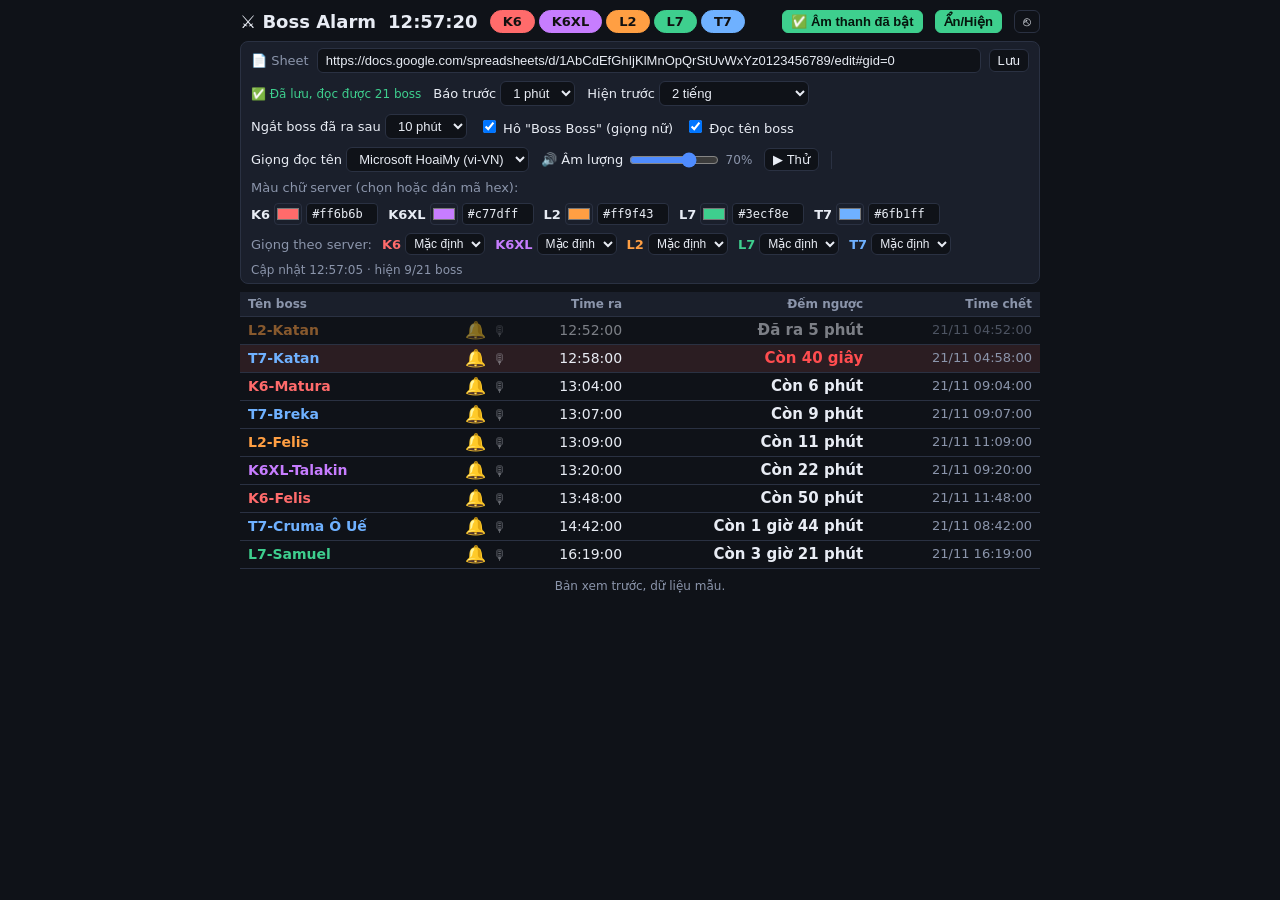
==== preview-open.html @ 845c28b2 "Add files via upload" ====
<!doctype html><html lang="vi"><head><meta charset="utf-8"><meta name="viewport" content="width=device-width, initial-scale=1"><title>Boss Alarm - xem trước</title><style>:root {
  --bg: #0f1218;
  --card: #1a1f2b;
  --line: #2a3142;
  --text: #e8ecf4;
  --muted: #8b95ab;
  --accent: #4f8cff;
  --warn: #ffb020;
  --danger: #ff4d4f;
  --ok: #3ecf8e;
}
* { box-sizing: border-box; }
body {
  margin: 0;
  background: var(--bg);
  color: var(--text);
  font-family: system-ui, -apple-system, "Segoe UI", Roboto, sans-serif;
  font-size: 14px;
  padding: 10px;
  max-width: 820px;
  margin-inline: auto;
}
header { display: flex; align-items: center; gap: 12px; margin-bottom: 8px; }
h1 { margin: 0; font-size: 18px; flex: 1; }
.clock { font-size: 18px; font-weight: 700; font-variant-numeric: tabular-nums; }
.muted { color: var(--muted); }
.small { font-size: 12px; }

.panel {
  display: flex; flex-wrap: wrap; align-items: center; gap: 8px 12px;
  background: var(--card); border: 1px solid var(--line);
  border-radius: 8px; padding: 6px 10px; margin-bottom: 8px; font-size: 13px;
}
.sep { flex: 0 0 1px; height: 18px; background: var(--line); }
select, .btn {
  background: var(--bg); color: var(--text); border: 1px solid var(--line);
  border-radius: 6px; padding: 3px 8px; font-size: 13px;
}
.btn { cursor: pointer; }
.btn.primary { background: var(--accent); border-color: var(--accent); font-weight: 600; }
.btn.on { background: var(--ok); border-color: var(--ok); color: #05150d; font-weight: 600; }
.chips { display: flex; flex-wrap: wrap; gap: 4px; }
.chip {
  padding: 3px 12px; border-radius: 999px; border: 1px solid var(--line);
  cursor: pointer; font-size: 13px; font-weight: 700; user-select: none; background: var(--bg);
}
.spacer { flex: 1; }
header { flex-wrap: wrap; }
h1 { flex: 0 0 auto !important; }
.colorpicks { display: inline-flex; gap: 10px; flex-wrap: wrap; }
.colorpick { display: inline-flex; align-items: center; gap: 4px; font-weight: 700; }
.colorpick input[type=color] {
  width: 28px; height: 22px; padding: 0; border: 1px solid var(--line);
  border-radius: 4px; background: none; cursor: pointer;
}

/* ===== Bảng boss: 1 dòng / boss ===== */
table { width: auto; min-width: 560px; border-collapse: collapse; }
th {
  position: sticky; top: 0; background: var(--card);
  text-align: left; font-size: 12px; font-weight: 600; color: var(--muted);
  padding: 5px 8px; border-bottom: 1px solid var(--line);
}
td {
  padding: 3px 8px; border-bottom: 1px solid var(--line);
  white-space: nowrap; line-height: 1.25;
}
th.num, td.num { text-align: right; font-variant-numeric: tabular-nums; }
td.name { font-weight: 600; min-width: 150px; }
td.ctl { white-space: nowrap; padding: 3px 4px; width: 1%; }
.bell { background: none; border: none; cursor: pointer; font-size: 17px; line-height: 1; padding: 2px 3px; }
.bell.off { opacity: .45; }
.vbtn { position: relative; display: inline-block; width: 22px; text-align: center; cursor: pointer; opacity: .4; font-size: 14px; }
.vbtn.set { opacity: 1; }
.vbtn:hover { opacity: 1; }
.vbtn select { position: absolute; inset: 0; width: 100%; height: 100%; opacity: 0; cursor: pointer; }
.voicerow { flex: 1 1 100%; display: flex; align-items: center; flex-wrap: wrap; gap: 6px 10px; }
.colorpick select { max-width: 150px; font-size: 12px; padding: 2px 4px; }
.colorpick input.hex {
  width: 72px; background: var(--bg); color: var(--text); border: 1px solid var(--line);
  border-radius: 4px; padding: 3px 5px; font-size: 12px; font-family: ui-monospace, Consolas, monospace;
}
.colorpick input.hex.bad { border-color: var(--danger); }
td.cd { font-weight: 700; font-size: 15px; }
td.death { color: var(--muted); font-size: 13px; }
tr.soon td.cd { color: var(--warn); }
tr.imminent { background: #2b1d22; animation: pulse 1s infinite; }
tr.imminent td.cd, tr.imminent td.name { color: var(--danger); }
tr.passed { opacity: .5; }
.empty { text-align: center; padding: 24px; color: var(--muted); }
.foot { text-align: center; margin-top: 10px; }
[hidden] { display: none !important; }
.err { color: var(--danger); }
.ok { color: var(--ok); }

.sheetrow { flex: 1 1 100%; display: flex; align-items: center; gap: 8px; }
.sheetrow input {
  flex: 1; min-width: 0; background: var(--bg); color: var(--text);
  border: 1px solid var(--line); border-radius: 6px; padding: 4px 8px; font-size: 13px;
}
#sheetMsg:empty { display: none; }
#sheetMsg { flex: 1 1 100%; }

.login {
  max-width: 300px; margin: 14vh auto 0; padding: 20px;
  background: var(--card); border: 1px solid var(--line); border-radius: 12px;
}
.login h1 { text-align: center; margin-bottom: 14px; }
.login form { display: grid; gap: 10px; }
.login input {
  background: var(--bg); color: var(--text); border: 1px solid var(--line);
  border-radius: 8px; padding: 9px 10px; font-size: 15px;
}
.login .btn { padding: 9px; font-size: 15px; }
@keyframes pulse { 50% { background: #3a2128; } }

@media (max-width: 580px) {
  table { min-width: 0; width: 100%; }
  td.name { min-width: 0; }
  body { padding: 6px; font-size: 13px; }
  td, th { padding: 3px 5px; }
  td.death { font-size: 11px; }
}
</style></head><body>
<header><h1>⚔️ Boss Alarm</h1><div class="clock">12:57:20</div><div class="chips"><span class="chip" style="background:#ff6b6b;border-color:#ff6b6b;color:#111">K6</span><span class="chip" style="background:#c77dff;border-color:#c77dff;color:#111">K6XL</span><span class="chip" style="background:#ff9f43;border-color:#ff9f43;color:#111">L2</span><span class="chip" style="background:#3ecf8e;border-color:#3ecf8e;color:#111">L7</span><span class="chip" style="background:#6fb1ff;border-color:#6fb1ff;color:#111">T7</span></div><span class="spacer"></span><button class="btn on">✅ Âm thanh đã bật</button><button class="btn on">Ẩn/Hiện</button><button class="btn">⎋</button></header>
<section class="panel">
<div class="sheetrow"><span class="muted">📄 Sheet</span><input value="https://docs.google.com/spreadsheets/d/1AbCdEfGhIjKlMnOpQrStUvWxYz0123456789/edit#gid=0"><button class="btn">Lưu</button></div>
<div class="ok small">✅ Đã lưu, đọc được 21 boss</div>
<label>Báo trước <select><option>1 phút</option></select></label>
<label>Hiện trước <select><option>1 tiếng</option><option selected>2 tiếng</option><option>3 tiếng</option><option>6 tiếng</option><option>Tất cả (trong ngày)</option></select></label>
<label>Ngắt boss đã ra sau <select><option>5 phút</option><option selected>10 phút</option><option>15 phút</option></select></label>
<label><input type="checkbox" checked> Hô "Boss Boss" (giọng nữ)</label><label><input type="checkbox" checked> Đọc tên boss</label><label>Giọng đọc tên <select><option>Microsoft HoaiMy (vi-VN)</option></select></label>
<label>🔊 Âm lượng <input type="range" min="0" max="100" step="5" value="70" style="width:90px;vertical-align:middle;accent-color:#4f8cff"> <span class="muted small">70%</span></label>
<button class="btn">▶ Thử</button><span class="sep"></span><span class="muted">Màu chữ server (chọn hoặc dán mã hex):</span><span class="colorpicks"><span class="colorpick">K6 <input type="color" value="#ff6b6b"><input type="text" class="hex" value="#ff6b6b" maxlength="7"></span><span class="colorpick">K6XL <input type="color" value="#c77dff"><input type="text" class="hex" value="#c77dff" maxlength="7"></span><span class="colorpick">L2 <input type="color" value="#ff9f43"><input type="text" class="hex" value="#ff9f43" maxlength="7"></span><span class="colorpick">L7 <input type="color" value="#3ecf8e"><input type="text" class="hex" value="#3ecf8e" maxlength="7"></span><span class="colorpick">T7 <input type="color" value="#6fb1ff"><input type="text" class="hex" value="#6fb1ff" maxlength="7"></span></span>
<div class="voicerow"><span class="muted">Giọng theo server:</span><span class="colorpicks"><label class="colorpick" style="color:#ff6b6b">K6 <select><option>Mặc định</option></select></label><label class="colorpick" style="color:#c77dff">K6XL <select><option>Mặc định</option></select></label><label class="colorpick" style="color:#ff9f43">L2 <select><option>Mặc định</option></select></label><label class="colorpick" style="color:#3ecf8e">L7 <select><option>Mặc định</option></select></label><label class="colorpick" style="color:#6fb1ff">T7 <select><option>Mặc định</option></select></label></span></div>
<span class="muted small">Cập nhật 12:57:05 · hiện 9/21 boss</span></section>
<table><thead><tr><th>Tên boss</th><th class="ctl"></th><th class="num">Time ra</th><th class="num">Đếm ngược</th><th class="num">Time chết</th></tr></thead><tbody><tr class="passed"><td class="name" style="color:#ff9f43">L2-Katan</td><td class="ctl"><button class="bell">🔔</button><span class="vbtn">🎙</span></td><td class="num">12:52:00</td><td class="num cd">Đã ra 5 phút</td><td class="num death">21/11 04:52:00</td></tr>
<tr class="imminent"><td class="name" style="color:#6fb1ff">T7-Katan</td><td class="ctl"><button class="bell">🔔</button><span class="vbtn">🎙</span></td><td class="num">12:58:00</td><td class="num cd">Còn 40 giây</td><td class="num death">21/11 04:58:00</td></tr>
<tr class=""><td class="name" style="color:#ff6b6b">K6-Matura</td><td class="ctl"><button class="bell">🔔</button><span class="vbtn">🎙</span></td><td class="num">13:04:00</td><td class="num cd">Còn 6 phút</td><td class="num death">21/11 09:04:00</td></tr>
<tr class=""><td class="name" style="color:#6fb1ff">T7-Breka</td><td class="ctl"><button class="bell">🔔</button><span class="vbtn">🎙</span></td><td class="num">13:07:00</td><td class="num cd">Còn 9 phút</td><td class="num death">21/11 09:07:00</td></tr>
<tr class=""><td class="name" style="color:#ff9f43">L2-Felis</td><td class="ctl"><button class="bell">🔔</button><span class="vbtn">🎙</span></td><td class="num">13:09:00</td><td class="num cd">Còn 11 phút</td><td class="num death">21/11 11:09:00</td></tr>
<tr class=""><td class="name" style="color:#c77dff">K6XL-Talakin</td><td class="ctl"><button class="bell">🔔</button><span class="vbtn">🎙</span></td><td class="num">13:20:00</td><td class="num cd">Còn 22 phút</td><td class="num death">21/11 09:20:00</td></tr>
<tr class=""><td class="name" style="color:#ff6b6b">K6-Felis</td><td class="ctl"><button class="bell">🔔</button><span class="vbtn">🎙</span></td><td class="num">13:48:00</td><td class="num cd">Còn 50 phút</td><td class="num death">21/11 11:48:00</td></tr>
<tr class=""><td class="name" style="color:#6fb1ff">T7-Cruma Ô Uế</td><td class="ctl"><button class="bell">🔔</button><span class="vbtn">🎙</span></td><td class="num">14:42:00</td><td class="num cd">Còn 1 giờ 44 phút</td><td class="num death">21/11 08:42:00</td></tr>
<tr class=""><td class="name" style="color:#3ecf8e">L7-Samuel</td><td class="ctl"><button class="bell">🔔</button><span class="vbtn">🎙</span></td><td class="num">16:19:00</td><td class="num cd">Còn 3 giờ 21 phút</td><td class="num death">21/11 16:19:00</td></tr></tbody></table>
<p class="muted small foot">Bản xem trước, dữ liệu mẫu.</p></body></html>
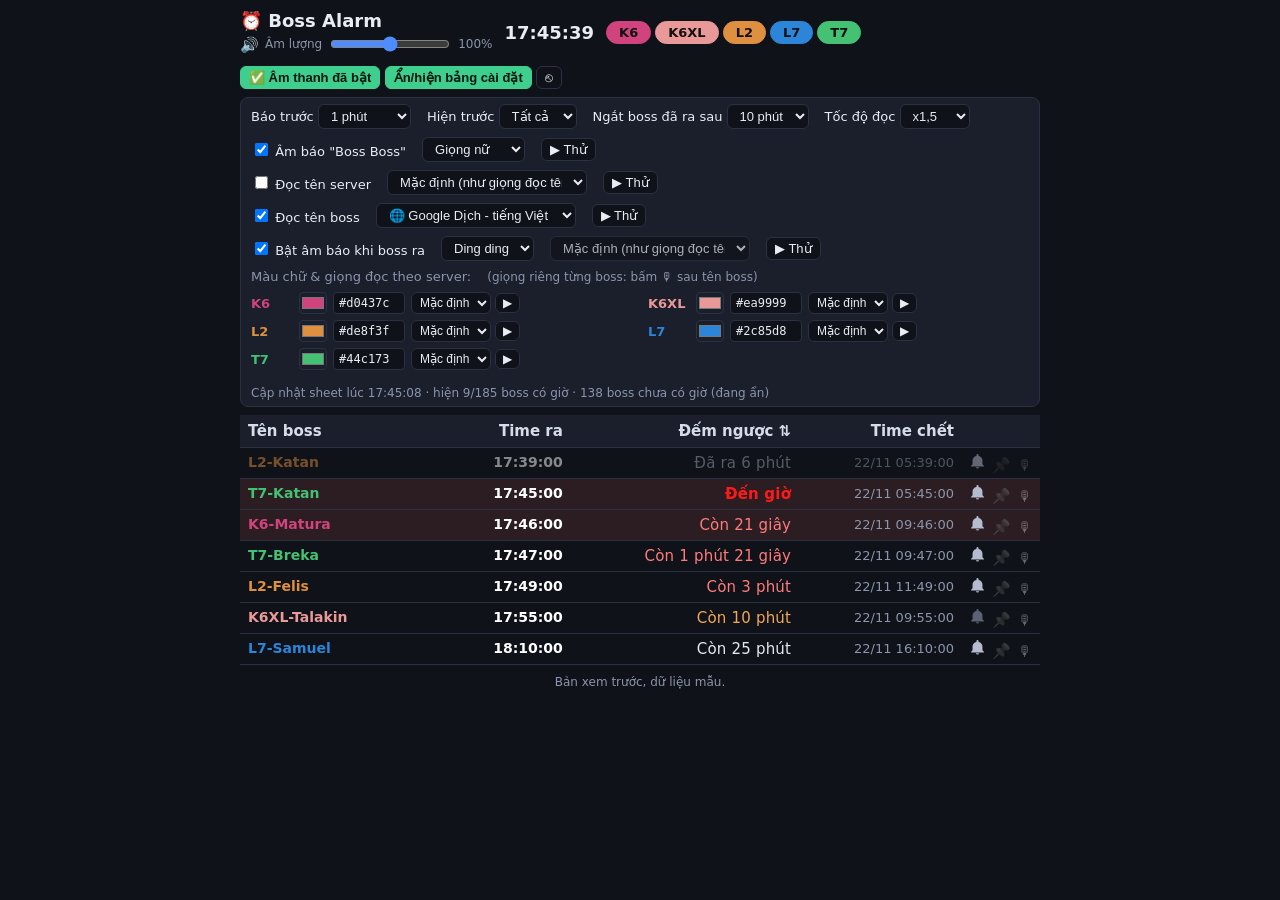
==== commit e8642d9b: "Add files via upload" ====
--- a/preview-open.html
+++ b/preview-open.html
@@ -1,4 +1,6 @@
-<!doctype html><html lang="vi"><head><meta charset="utf-8"><meta name="viewport" content="width=device-width, initial-scale=1"><title>Boss Alarm - xem trước</title><style>:root {
+<!doctype html><html lang="vi"><head><meta charset="utf-8">
+<meta name="viewport" content="width=device-width, initial-scale=1, viewport-fit=cover">
+<title>Boss Alarm - xem trước</title><style>:root {
   --bg: #0f1218;
   --card: #1a1f2b;
   --line: #2a3142;
@@ -58,8 +60,8 @@
 table { width: auto; min-width: 560px; border-collapse: collapse; }
 th {
   position: sticky; top: 0; background: var(--card);
-  text-align: left; font-size: 12px; font-weight: 600; color: var(--muted);
-  padding: 5px 8px; border-bottom: 1px solid var(--line);
+  text-align: left; font-size: 15px; font-weight: 700; color: #d6dcea;
+  padding: 7px 8px; border-bottom: 1px solid var(--line);
 }
 td {
   padding: 3px 8px; border-bottom: 1px solid var(--line);
@@ -68,24 +70,57 @@
 th.num, td.num { text-align: right; font-variant-numeric: tabular-nums; }
 td.name { font-weight: 600; min-width: 150px; }
 td.ctl { white-space: nowrap; padding: 3px 4px; width: 1%; }
-.bell { background: none; border: none; cursor: pointer; font-size: 17px; line-height: 1; padding: 2px 3px; }
-.bell.off { opacity: .45; }
+.bell { background: none; border: none; cursor: pointer; font-size: 17px; line-height: 1; padding: 2px 3px; color: #b4bccd; }
+.bell:hover { color: #fff; }
+.bell.off { color: #7a849a; opacity: .7; }
 .vbtn { position: relative; display: inline-block; width: 22px; text-align: center; cursor: pointer; opacity: .4; font-size: 14px; }
 .vbtn.set { opacity: 1; }
 .vbtn:hover { opacity: 1; }
 .vbtn select { position: absolute; inset: 0; width: 100%; height: 100%; opacity: 0; cursor: pointer; }
 .voicerow { flex: 1 1 100%; display: flex; align-items: center; flex-wrap: wrap; gap: 6px 10px; }
+.prow { flex: 1 1 100%; display: flex; align-items: center; flex-wrap: wrap; gap: 8px 16px; }
+.prow input { background: var(--bg); color: var(--text); border: 1px solid var(--line); border-radius: 6px; padding: 3px 6px; font-size: 13px; }
+.prow input[type=checkbox], .prow input[type=range] { padding: 0; }
+.btn.mini { padding: 1px 7px; font-size: 12px; line-height: 1.4; }
+.colorpick { display: inline-flex; align-items: center; gap: 4px; }
+/* nút neo 📌: mờ khi chưa neo, sáng khi đang neo */
+.pin { background: none; border: none; cursor: pointer; font-size: 15px; line-height: 1; padding: 2px 3px; opacity: .3; filter: grayscale(1); }
+.pin:hover { opacity: .8; }
+.pin.on { opacity: 1; filter: none; }
+/* tiêu đề + thanh âm lượng nằm dưới tên */
+.brand { display: flex; flex-direction: column; gap: 3px; flex: 0 0 auto; }
+.brand .vol { display: flex; align-items: center; gap: 6px; font-size: 12px; color: var(--muted); white-space: nowrap; }
+.brand .volbtn { background: none; border: none; cursor: pointer; font-size: 15px; line-height: 1; padding: 0; }
+.brand .vol input[type=range] { width: 110px; padding: 0; accent-color: #4f8cff; }
+.prow select { max-width: 200px; }
+/* mỗi server 1 dòng: tên · màu · mã hex · giọng đọc · nghe thử */
+.srows { flex: 1 1 100%; display: grid; grid-template-columns: repeat(auto-fill, minmax(330px, 1fr)); gap: 6px 16px; }
+.srow { display: flex; align-items: center; gap: 6px; min-width: 0; }
+.srow .sname { font-weight: 700; min-width: 42px; }
+.srow input[type=color] { width: 28px; height: 22px; padding: 0; border: 1px solid var(--line); border-radius: 4px; background: none; cursor: pointer; flex: none; }
+.srow input.hex { width: 72px; flex: none; background: var(--bg); color: var(--text); border: 1px solid var(--line); border-radius: 4px; padding: 3px 5px; font-size: 12px; font-family: ui-monospace, Consolas, monospace; }
+.srow input.hex.bad { border-color: var(--danger); }
+.srow .vpart { display: inline-flex; align-items: center; gap: 4px; min-width: 0; flex: 1; }
+.srow select { min-width: 0; max-width: 150px; font-size: 12px; padding: 2px 4px; }
+tr.notime { opacity: .6; }
+tr.pinned { background: rgba(255, 255, 255, .05); box-shadow: inset 3px 0 0 #f2c94c; }
 .colorpick select { max-width: 150px; font-size: 12px; padding: 2px 4px; }
 .colorpick input.hex {
   width: 72px; background: var(--bg); color: var(--text); border: 1px solid var(--line);
   border-radius: 4px; padding: 3px 5px; font-size: 12px; font-family: ui-monospace, Consolas, monospace;
 }
 .colorpick input.hex.bad { border-color: var(--danger); }
-td.cd { font-weight: 700; font-size: 15px; }
+td.at { font-weight: 600; color: #fff; }
+/* Đếm ngược: chữ mỏng, màu dịu; cả chữ và số cùng 1 màu theo thời gian còn lại */
+td.cd { font-weight: 300; font-size: 15px; letter-spacing: .2px; color: #e4e8f0; }
+td.cd .n { font-weight: inherit; color: inherit; }
+td.cd.lvl-w { color: #e4e8f0; }   /* trên 15 phút: trắng */
+td.cd.lvl-m { color: #f2a65a; }   /* 5 – 15 phút: cam */
+td.cd.lvl-r { color: #ff7b7b; }   /* dưới 5 phút: đỏ */
+td.cd.lvl-x { color: #9aa3b5; }   /* đã ra: xám */
+td.cd.lvl-n { color: #ff1a1a; font-weight: 800; }   /* đúng phút boss ra ("Đến giờ"): đỏ đậm */
 td.death { color: var(--muted); font-size: 13px; }
-tr.soon td.cd { color: var(--warn); }
 tr.imminent { background: #2b1d22; animation: pulse 1s infinite; }
-tr.imminent td.cd, tr.imminent td.name { color: var(--danger); }
 tr.passed { opacity: .5; }
 .empty { text-align: center; padding: 24px; color: var(--muted); }
 .foot { text-align: center; margin-top: 10px; }
@@ -121,26 +156,124 @@
   td, th { padding: 3px 5px; }
   td.death { font-size: 11px; }
 }
-</style></head><body>
-<header><h1>⚔️ Boss Alarm</h1><div class="clock">12:57:20</div><div class="chips"><span class="chip" style="background:#ff6b6b;border-color:#ff6b6b;color:#111">K6</span><span class="chip" style="background:#c77dff;border-color:#c77dff;color:#111">K6XL</span><span class="chip" style="background:#ff9f43;border-color:#ff9f43;color:#111">L2</span><span class="chip" style="background:#3ecf8e;border-color:#3ecf8e;color:#111">L7</span><span class="chip" style="background:#6fb1ff;border-color:#6fb1ff;color:#111">T7</span></div><span class="spacer"></span><button class="btn on">✅ Âm thanh đã bật</button><button class="btn on">Ẩn/Hiện</button><button class="btn">⎋</button></header>
+
+/* ===== Đầu trang: lưới căn thẳng hàng ===== */
+#app > header {
+  display: grid;
+  grid-template-columns: auto minmax(0, 1fr) auto;
+  grid-template-areas: "title clock btns" "vol chips btns";
+  column-gap: 20px; row-gap: 6px; align-items: center;
+  margin-bottom: 10px;
+}
+#app > header .brand { display: contents; }
+#app > header h1 { grid-area: title; flex: none !important; line-height: 1.2; }
+#app > header .clock { grid-area: clock; font-size: 22px; line-height: 1.2; justify-self: start; }
+#app > header .vol { grid-area: vol; }
+#app > header .chips { grid-area: chips; align-self: center; }
+#app > header .hbtns { grid-area: btns; display: flex; align-items: center; gap: 8px; justify-self: end; }
+.brand .vol input[type=range] { width: 120px; }
+@media (max-width: 640px) {
+  #app > header {
+    grid-template-columns: minmax(0, 1fr) auto;
+    grid-template-areas: "title clock" "vol vol" "chips chips" "btns btns";
+  }
+  #app > header .clock { justify-self: end; }
+  #app > header .hbtns { justify-self: start; flex-wrap: wrap; }
+}
+
+:root{padding-top:env(safe-area-inset-top,0px);padding-bottom:env(safe-area-inset-bottom,0px)}</style></head><body>
+<header>
+      <div class="brand">
+        <h1>⏰ Boss Alarm</h1>
+        <div class="vol"><button type="button" class="volbtn" title="Bấm để tắt / bật tiếng">🔊</button> Âm lượng
+          <input type="range" min="0" max="100" step="5">
+          <span>100%</span>
+        </div>
+      </div>
+      <div class="clock">17:45:39</div>
+      <div class="chips"><span class="chip" style="background:#d0437c;border-color:#d0437c;color:#111">K6</span><span class="chip" style="background:#ea9999;border-color:#ea9999;color:#111">K6XL</span><span class="chip" style="background:#de8f3f;border-color:#de8f3f;color:#111">L2</span><span class="chip" style="background:#2c85d8;border-color:#2c85d8;color:#111">L7</span><span class="chip" style="background:#44c173;border-color:#44c173;color:#111">T7</span></div>
+      <div class="hbtns">
+        <button class="btn on">✅ Âm thanh đã bật</button>
+        <button class="btn on" title="Ẩn / hiện bảng cài đặt">Ẩn/hiện bảng cài đặt</button>
+        <button class="btn" title="Đăng xuất">⎋</button>
+      </div>
+    </header>
 <section class="panel">
-<div class="sheetrow"><span class="muted">📄 Sheet</span><input value="https://docs.google.com/spreadsheets/d/1AbCdEfGhIjKlMnOpQrStUvWxYz0123456789/edit#gid=0"><button class="btn">Lưu</button></div>
-<div class="ok small">✅ Đã lưu, đọc được 21 boss</div>
-<label>Báo trước <select><option>1 phút</option></select></label>
-<label>Hiện trước <select><option>1 tiếng</option><option selected>2 tiếng</option><option>3 tiếng</option><option>6 tiếng</option><option>Tất cả (trong ngày)</option></select></label>
-<label>Ngắt boss đã ra sau <select><option>5 phút</option><option selected>10 phút</option><option>15 phút</option></select></label>
-<label><input type="checkbox" checked> Hô "Boss Boss" (giọng nữ)</label><label><input type="checkbox" checked> Đọc tên boss</label><label>Giọng đọc tên <select><option>Microsoft HoaiMy (vi-VN)</option></select></label>
-<label>🔊 Âm lượng <input type="range" min="0" max="100" step="5" value="70" style="width:90px;vertical-align:middle;accent-color:#4f8cff"> <span class="muted small">70%</span></label>
-<button class="btn">▶ Thử</button><span class="sep"></span><span class="muted">Màu chữ server (chọn hoặc dán mã hex):</span><span class="colorpicks"><span class="colorpick">K6 <input type="color" value="#ff6b6b"><input type="text" class="hex" value="#ff6b6b" maxlength="7"></span><span class="colorpick">K6XL <input type="color" value="#c77dff"><input type="text" class="hex" value="#c77dff" maxlength="7"></span><span class="colorpick">L2 <input type="color" value="#ff9f43"><input type="text" class="hex" value="#ff9f43" maxlength="7"></span><span class="colorpick">L7 <input type="color" value="#3ecf8e"><input type="text" class="hex" value="#3ecf8e" maxlength="7"></span><span class="colorpick">T7 <input type="color" value="#6fb1ff"><input type="text" class="hex" value="#6fb1ff" maxlength="7"></span></span>
-<div class="voicerow"><span class="muted">Giọng theo server:</span><span class="colorpicks"><label class="colorpick" style="color:#ff6b6b">K6 <select><option>Mặc định</option></select></label><label class="colorpick" style="color:#c77dff">K6XL <select><option>Mặc định</option></select></label><label class="colorpick" style="color:#ff9f43">L2 <select><option>Mặc định</option></select></label><label class="colorpick" style="color:#3ecf8e">L7 <select><option>Mặc định</option></select></label><label class="colorpick" style="color:#6fb1ff">T7 <select><option>Mặc định</option></select></label></span></div>
-<span class="muted small">Cập nhật 12:57:05 · hiện 9/21 boss</span></section>
-<table><thead><tr><th>Tên boss</th><th class="ctl"></th><th class="num">Time ra</th><th class="num">Đếm ngược</th><th class="num">Time chết</th></tr></thead><tbody><tr class="passed"><td class="name" style="color:#ff9f43">L2-Katan</td><td class="ctl"><button class="bell">🔔</button><span class="vbtn">🎙</span></td><td class="num">12:52:00</td><td class="num cd">Đã ra 5 phút</td><td class="num death">21/11 04:52:00</td></tr>
-<tr class="imminent"><td class="name" style="color:#6fb1ff">T7-Katan</td><td class="ctl"><button class="bell">🔔</button><span class="vbtn">🎙</span></td><td class="num">12:58:00</td><td class="num cd">Còn 40 giây</td><td class="num death">21/11 04:58:00</td></tr>
-<tr class=""><td class="name" style="color:#ff6b6b">K6-Matura</td><td class="ctl"><button class="bell">🔔</button><span class="vbtn">🎙</span></td><td class="num">13:04:00</td><td class="num cd">Còn 6 phút</td><td class="num death">21/11 09:04:00</td></tr>
-<tr class=""><td class="name" style="color:#6fb1ff">T7-Breka</td><td class="ctl"><button class="bell">🔔</button><span class="vbtn">🎙</span></td><td class="num">13:07:00</td><td class="num cd">Còn 9 phút</td><td class="num death">21/11 09:07:00</td></tr>
-<tr class=""><td class="name" style="color:#ff9f43">L2-Felis</td><td class="ctl"><button class="bell">🔔</button><span class="vbtn">🎙</span></td><td class="num">13:09:00</td><td class="num cd">Còn 11 phút</td><td class="num death">21/11 11:09:00</td></tr>
-<tr class=""><td class="name" style="color:#c77dff">K6XL-Talakin</td><td class="ctl"><button class="bell">🔔</button><span class="vbtn">🎙</span></td><td class="num">13:20:00</td><td class="num cd">Còn 22 phút</td><td class="num death">21/11 09:20:00</td></tr>
-<tr class=""><td class="name" style="color:#ff6b6b">K6-Felis</td><td class="ctl"><button class="bell">🔔</button><span class="vbtn">🎙</span></td><td class="num">13:48:00</td><td class="num cd">Còn 50 phút</td><td class="num death">21/11 11:48:00</td></tr>
-<tr class=""><td class="name" style="color:#6fb1ff">T7-Cruma Ô Uế</td><td class="ctl"><button class="bell">🔔</button><span class="vbtn">🎙</span></td><td class="num">14:42:00</td><td class="num cd">Còn 1 giờ 44 phút</td><td class="num death">21/11 08:42:00</td></tr>
-<tr class=""><td class="name" style="color:#3ecf8e">L7-Samuel</td><td class="ctl"><button class="bell">🔔</button><span class="vbtn">🎙</span></td><td class="num">16:19:00</td><td class="num cd">Còn 3 giờ 21 phút</td><td class="num death">21/11 16:19:00</td></tr></tbody></table>
+      <div class="prow">
+        <label>Báo trước
+          <select>
+            <option value="30">30 giây</option>
+            <option value="60" selected>1 phút</option>
+            <option value="90">1 phút 30</option>
+            <option value="120">2 phút</option>
+            <option value="180">3 phút</option>
+          </select>
+        </label>
+        <label>Hiện trước
+          <select>
+            <option value="60">1 tiếng</option>
+            <option value="120">2 tiếng</option>
+            <option value="180">3 tiếng</option>
+            <option value="360">6 tiếng</option>
+            <option value="0" selected>Tất cả</option>
+          </select>
+        </label>
+        <label>Ngắt boss đã ra sau
+          <select>
+            <option value="5">5 phút</option>
+            <option value="10" selected>10 phút</option>
+            <option value="15">15 phút</option>
+          </select>
+        </label>
+        <label>Tốc độ đọc
+          <select>
+            <option value="1">x1</option>
+            <option value="1.25">x1,25</option>
+            <option value="1.5" selected>x1,5</option>
+            <option value="1.75">x1,75</option>
+            <option value="2">x2</option>
+          </select>
+        </label>
+      </div>
+
+      <div class="prow">
+        <label><input type="checkbox" checked> Âm báo "Boss Boss"</label>
+        <select title="Giọng hô Boss Boss">
+          <option value="female">Giọng nữ</option>
+          <option value="male">Giọng nam</option>
+        </select>
+        <button class="btn">▶ Thử</button>
+      </div>
+
+      <div class="prow">
+        <label title='Báo trước đọc kiểu: "Ca sáu có boss", "Tê bảy xâm lược có boss"'><input type="checkbox"> Đọc tên server</label>
+        <select title="Giọng đọc tên server"><option>Mặc định (như giọng đọc tên boss)</option><option>🌐 Google Dịch - tiếng Việt (online)</option></select>
+        <button class="btn">▶ Thử</button>
+      </div>
+
+      <div class="prow">
+        <label><input type="checkbox" checked> Đọc tên boss</label>
+        <select title="Giọng đọc tên boss"><option>🌐 Google Dịch - tiếng Việt (online)</option></select>
+        <button class="btn">▶ Thử</button>
+      </div>
+
+      <div class="prow">
+        <label><input type="checkbox" checked> Bật âm báo khi boss ra</label>
+        <select title="Kiểu âm báo">
+          <option value="ding">Ding ding</option>
+          <option value="ting">Ting ting</option>
+          <option value="voice">Boss ra</option>
+        </select>
+        <select title="Giọng đọc &quot;Boss ra&quot; (chỉ dùng khi chọn kiểu Boss ra)" disabled><option>Mặc định (như giọng đọc tên boss)</option><option>🌐 Google Dịch - tiếng Việt (online)</option></select>
+        <button class="btn">▶ Thử</button>
+      </div>
+
+      <div class="prow">
+        <span class="muted">Màu chữ &amp; giọng đọc theo server:</span>
+        <span class="muted small">(giọng riêng từng boss: bấm 🎙 sau tên boss)</span>
+      </div>
+      <div class="srows"><div class="srow"><span class="sname" style="color:#d0437c">K6</span><input type="color" value="#d0437c"><input type="text" class="hex" value="#d0437c" maxlength="7"><span class="vpart"><select><option>Mặc định</option></select><button class="btn mini">▶</button></span></div><div class="srow"><span class="sname" style="color:#ea9999">K6XL</span><input type="color" value="#ea9999"><input type="text" class="hex" value="#ea9999" maxlength="7"><span class="vpart"><select><option>Mặc định</option></select><button class="btn mini">▶</button></span></div><div class="srow"><span class="sname" style="color:#de8f3f">L2</span><input type="color" value="#de8f3f"><input type="text" class="hex" value="#de8f3f" maxlength="7"><span class="vpart"><select><option>Mặc định</option></select><button class="btn mini">▶</button></span></div><div class="srow"><span class="sname" style="color:#2c85d8">L7</span><input type="color" value="#2c85d8"><input type="text" class="hex" value="#2c85d8" maxlength="7"><span class="vpart"><select><option>Mặc định</option></select><button class="btn mini">▶</button></span></div><div class="srow"><span class="sname" style="color:#44c173">T7</span><input type="color" value="#44c173"><input type="text" class="hex" value="#44c173" maxlength="7"><span class="vpart"><select><option>Mặc định</option></select><button class="btn mini">▶</button></span></div></div>
+      <span class="muted small"></span>
+    <span class="muted small" style="flex:1 1 100%">Cập nhật sheet lúc 17:45:08 · hiện 9/185 boss có giờ · 138 boss chưa có giờ (đang ẩn)</span></section>
+<table><thead><tr><th>Tên boss</th><th class="num">Time ra</th><th class="num">Đếm ngược ⇅</th><th class="num">Time chết</th><th class="ctl"></th></tr></thead><tbody><tr class="passed"><td class="name" style="color:#de8f3f">L2-Katan</td><td class="num at">17:39:00</td><td class="num cd lvl-x">Đã ra 6 phút</td><td class="num death">22/11 05:39:00</td><td class="ctl"><button class="bell"><svg width="17" height="17" viewBox="0 0 24 24" fill="currentColor"><path d="M12 22a2.5 2.5 0 0 0 2.4-2h-4.8A2.5 2.5 0 0 0 12 22zm7-6V11a7 7 0 0 0-5.5-6.8V3a1.5 1.5 0 0 0-3 0v1.2A7 7 0 0 0 5 11v5l-2 2v1h18v-1z"/></svg></button><button class="pin">📌</button><span class="vbtn">🎙</span></td></tr><tr class="imminent"><td class="name" style="color:#44c173">T7-Katan</td><td class="num at">17:45:00</td><td class="num cd lvl-n">Đến giờ</td><td class="num death">22/11 05:45:00</td><td class="ctl"><button class="bell"><svg width="17" height="17" viewBox="0 0 24 24" fill="currentColor"><path d="M12 22a2.5 2.5 0 0 0 2.4-2h-4.8A2.5 2.5 0 0 0 12 22zm7-6V11a7 7 0 0 0-5.5-6.8V3a1.5 1.5 0 0 0-3 0v1.2A7 7 0 0 0 5 11v5l-2 2v1h18v-1z"/></svg></button><button class="pin">📌</button><span class="vbtn">🎙</span></td></tr><tr class="imminent"><td class="name" style="color:#d0437c">K6-Matura</td><td class="num at">17:46:00</td><td class="num cd lvl-r">Còn 21 giây</td><td class="num death">22/11 09:46:00</td><td class="ctl"><button class="bell"><svg width="17" height="17" viewBox="0 0 24 24" fill="currentColor"><path d="M12 22a2.5 2.5 0 0 0 2.4-2h-4.8A2.5 2.5 0 0 0 12 22zm7-6V11a7 7 0 0 0-5.5-6.8V3a1.5 1.5 0 0 0-3 0v1.2A7 7 0 0 0 5 11v5l-2 2v1h18v-1z"/></svg></button><button class="pin">📌</button><span class="vbtn">🎙</span></td></tr><tr class=""><td class="name" style="color:#44c173">T7-Breka</td><td class="num at">17:47:00</td><td class="num cd lvl-r">Còn 1 phút 21 giây</td><td class="num death">22/11 09:47:00</td><td class="ctl"><button class="bell"><svg width="17" height="17" viewBox="0 0 24 24" fill="currentColor"><path d="M12 22a2.5 2.5 0 0 0 2.4-2h-4.8A2.5 2.5 0 0 0 12 22zm7-6V11a7 7 0 0 0-5.5-6.8V3a1.5 1.5 0 0 0-3 0v1.2A7 7 0 0 0 5 11v5l-2 2v1h18v-1z"/></svg></button><button class="pin">📌</button><span class="vbtn">🎙</span></td></tr><tr class=""><td class="name" style="color:#de8f3f">L2-Felis</td><td class="num at">17:49:00</td><td class="num cd lvl-r">Còn 3 phút</td><td class="num death">22/11 11:49:00</td><td class="ctl"><button class="bell"><svg width="17" height="17" viewBox="0 0 24 24" fill="currentColor"><path d="M12 22a2.5 2.5 0 0 0 2.4-2h-4.8A2.5 2.5 0 0 0 12 22zm7-6V11a7 7 0 0 0-5.5-6.8V3a1.5 1.5 0 0 0-3 0v1.2A7 7 0 0 0 5 11v5l-2 2v1h18v-1z"/></svg></button><button class="pin">📌</button><span class="vbtn">🎙</span></td></tr><tr class=""><td class="name" style="color:#ea9999">K6XL-Talakin</td><td class="num at">17:55:00</td><td class="num cd lvl-m">Còn 10 phút</td><td class="num death">22/11 09:55:00</td><td class="ctl"><button class="bell off"><svg width="17" height="17" viewBox="0 0 24 24" fill="currentColor"><path d="M12 22a2.5 2.5 0 0 0 2.4-2h-4.8A2.5 2.5 0 0 0 12 22zm7-6V11a7 7 0 0 0-5.5-6.8V3a1.5 1.5 0 0 0-3 0v1.2A7 7 0 0 0 5 11v5l-2 2v1h18v-1z"/></svg></button><button class="pin">📌</button><span class="vbtn">🎙</span></td></tr><tr class=""><td class="name" style="color:#2c85d8">L7-Samuel</td><td class="num at">18:10:00</td><td class="num cd lvl-w">Còn 25 phút</td><td class="num death">22/11 16:10:00</td><td class="ctl"><button class="bell"><svg width="17" height="17" viewBox="0 0 24 24" fill="currentColor"><path d="M12 22a2.5 2.5 0 0 0 2.4-2h-4.8A2.5 2.5 0 0 0 12 22zm7-6V11a7 7 0 0 0-5.5-6.8V3a1.5 1.5 0 0 0-3 0v1.2A7 7 0 0 0 5 11v5l-2 2v1h18v-1z"/></svg></button><button class="pin">📌</button><span class="vbtn">🎙</span></td></tr></tbody></table>
 <p class="muted small foot">Bản xem trước, dữ liệu mẫu.</p></body></html>
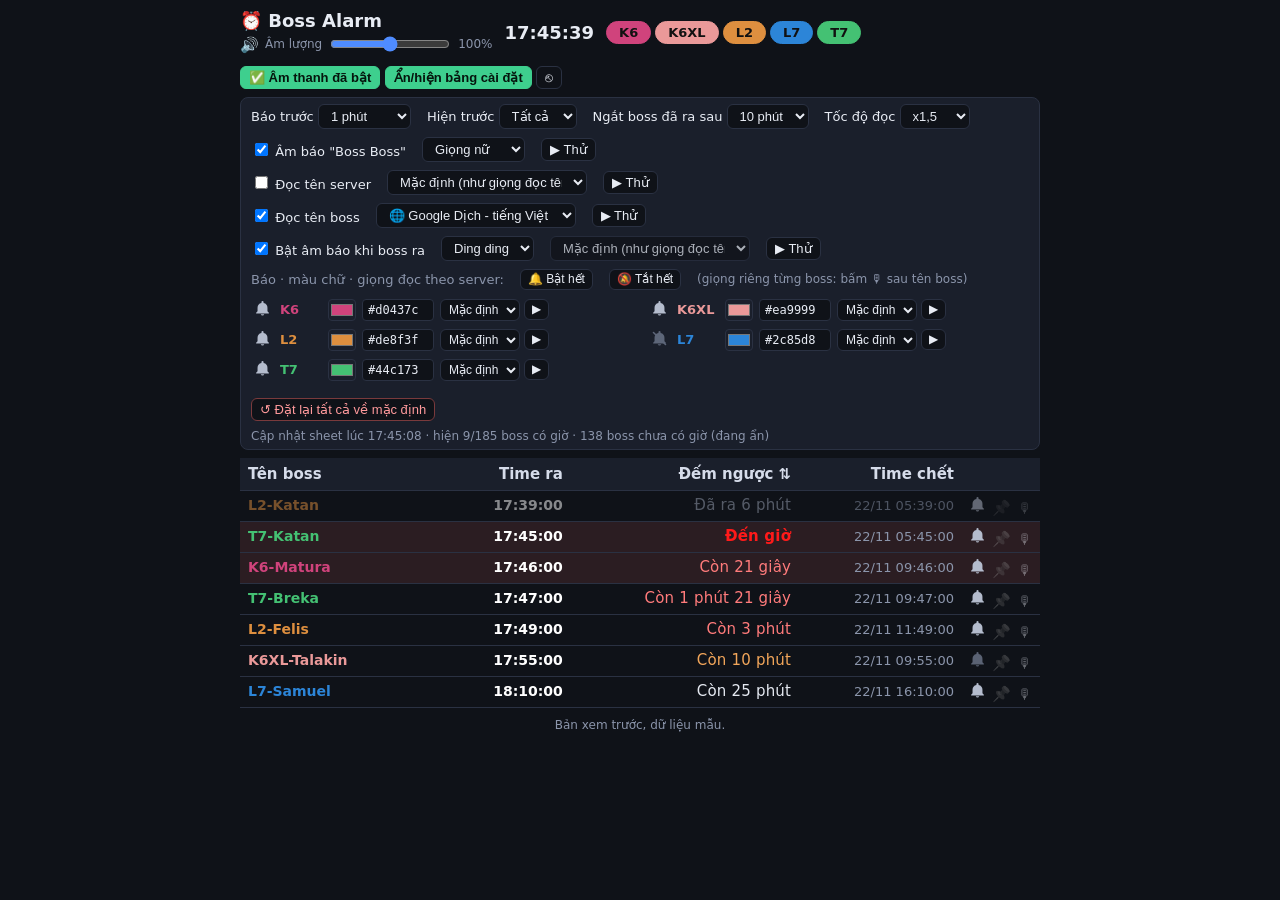
==== commit ce6c0ade: "Add files via upload" ====
--- a/preview-open.html
+++ b/preview-open.html
@@ -93,8 +93,11 @@
 .brand .volbtn { background: none; border: none; cursor: pointer; font-size: 15px; line-height: 1; padding: 0; }
 .brand .vol input[type=range] { width: 110px; padding: 0; accent-color: #4f8cff; }
 .prow select { max-width: 200px; }
+.btn.danger { border-color: #7a3a3c; color: #ff9a9c; }
+.btn.danger:hover { background: #3a2128; }
+.srow .gbell { flex: none; }
 /* mỗi server 1 dòng: tên · màu · mã hex · giọng đọc · nghe thử */
-.srows { flex: 1 1 100%; display: grid; grid-template-columns: repeat(auto-fill, minmax(330px, 1fr)); gap: 6px 16px; }
+.srows { flex: 1 1 100%; display: grid; grid-template-columns: repeat(auto-fill, minmax(360px, 1fr)); gap: 6px 16px; }
 .srow { display: flex; align-items: center; gap: 6px; min-width: 0; }
 .srow .sname { font-weight: 700; min-width: 42px; }
 .srow input[type=color] { width: 28px; height: 22px; padding: 0; border: 1px solid var(--line); border-radius: 4px; background: none; cursor: pointer; flex: none; }
@@ -269,11 +272,13 @@
       </div>
 
       <div class="prow">
-        <span class="muted">Màu chữ &amp; giọng đọc theo server:</span>
+        <span class="muted">Báo · màu chữ · giọng đọc theo server:</span>
+        <button class="btn mini">🔔 Bật hết</button>
+        <button class="btn mini">🔕 Tắt hết</button>
         <span class="muted small">(giọng riêng từng boss: bấm 🎙 sau tên boss)</span>
       </div>
-      <div class="srows"><div class="srow"><span class="sname" style="color:#d0437c">K6</span><input type="color" value="#d0437c"><input type="text" class="hex" value="#d0437c" maxlength="7"><span class="vpart"><select><option>Mặc định</option></select><button class="btn mini">▶</button></span></div><div class="srow"><span class="sname" style="color:#ea9999">K6XL</span><input type="color" value="#ea9999"><input type="text" class="hex" value="#ea9999" maxlength="7"><span class="vpart"><select><option>Mặc định</option></select><button class="btn mini">▶</button></span></div><div class="srow"><span class="sname" style="color:#de8f3f">L2</span><input type="color" value="#de8f3f"><input type="text" class="hex" value="#de8f3f" maxlength="7"><span class="vpart"><select><option>Mặc định</option></select><button class="btn mini">▶</button></span></div><div class="srow"><span class="sname" style="color:#2c85d8">L7</span><input type="color" value="#2c85d8"><input type="text" class="hex" value="#2c85d8" maxlength="7"><span class="vpart"><select><option>Mặc định</option></select><button class="btn mini">▶</button></span></div><div class="srow"><span class="sname" style="color:#44c173">T7</span><input type="color" value="#44c173"><input type="text" class="hex" value="#44c173" maxlength="7"><span class="vpart"><select><option>Mặc định</option></select><button class="btn mini">▶</button></span></div></div>
+      <div class="srows"><div class="srow"><button type="button" class="bell gbell"><svg width="17" height="17" viewBox="0 0 24 24" fill="currentColor"><path d="M12 22a2.5 2.5 0 0 0 2.4-2h-4.8A2.5 2.5 0 0 0 12 22zm7-6V11a7 7 0 0 0-5.5-6.8V3a1.5 1.5 0 0 0-3 0v1.2A7 7 0 0 0 5 11v5l-2 2v1h18v-1z"/></svg></button><span class="sname" style="color:#d0437c">K6</span><input type="color" value="#d0437c"><input type="text" class="hex" value="#d0437c" maxlength="7"><span class="vpart"><select><option>Mặc định</option></select><button class="btn mini">▶</button></span></div><div class="srow"><button type="button" class="bell gbell"><svg width="17" height="17" viewBox="0 0 24 24" fill="currentColor"><path d="M12 22a2.5 2.5 0 0 0 2.4-2h-4.8A2.5 2.5 0 0 0 12 22zm7-6V11a7 7 0 0 0-5.5-6.8V3a1.5 1.5 0 0 0-3 0v1.2A7 7 0 0 0 5 11v5l-2 2v1h18v-1z"/></svg></button><span class="sname" style="color:#ea9999">K6XL</span><input type="color" value="#ea9999"><input type="text" class="hex" value="#ea9999" maxlength="7"><span class="vpart"><select><option>Mặc định</option></select><button class="btn mini">▶</button></span></div><div class="srow"><button type="button" class="bell gbell"><svg width="17" height="17" viewBox="0 0 24 24" fill="currentColor"><path d="M12 22a2.5 2.5 0 0 0 2.4-2h-4.8A2.5 2.5 0 0 0 12 22zm7-6V11a7 7 0 0 0-5.5-6.8V3a1.5 1.5 0 0 0-3 0v1.2A7 7 0 0 0 5 11v5l-2 2v1h18v-1z"/></svg></button><span class="sname" style="color:#de8f3f">L2</span><input type="color" value="#de8f3f"><input type="text" class="hex" value="#de8f3f" maxlength="7"><span class="vpart"><select><option>Mặc định</option></select><button class="btn mini">▶</button></span></div><div class="srow"><button type="button" class="bell gbell off"><svg width="17" height="17" viewBox="0 0 24 24" fill="currentColor"><path d="M12 22a2.5 2.5 0 0 0 2.4-2h-4.8A2.5 2.5 0 0 0 12 22zm7-6V11a7 7 0 0 0-5.5-6.8V3a1.5 1.5 0 0 0-3 0v1.2A7 7 0 0 0 5 11v5l-2 2v1h18v-1z"/><path d="M3.5 3.5 20.5 20.5" stroke="currentColor" stroke-width="2.2" stroke-linecap="round" fill="none"/></svg></button><span class="sname" style="color:#2c85d8">L7</span><input type="color" value="#2c85d8"><input type="text" class="hex" value="#2c85d8" maxlength="7"><span class="vpart"><select><option>Mặc định</option></select><button class="btn mini">▶</button></span></div><div class="srow"><button type="button" class="bell gbell"><svg width="17" height="17" viewBox="0 0 24 24" fill="currentColor"><path d="M12 22a2.5 2.5 0 0 0 2.4-2h-4.8A2.5 2.5 0 0 0 12 22zm7-6V11a7 7 0 0 0-5.5-6.8V3a1.5 1.5 0 0 0-3 0v1.2A7 7 0 0 0 5 11v5l-2 2v1h18v-1z"/></svg></button><span class="sname" style="color:#44c173">T7</span><input type="color" value="#44c173"><input type="text" class="hex" value="#44c173" maxlength="7"><span class="vpart"><select><option>Mặc định</option></select><button class="btn mini">▶</button></span></div></div>
       <span class="muted small"></span>
-    <span class="muted small" style="flex:1 1 100%">Cập nhật sheet lúc 17:45:08 · hiện 9/185 boss có giờ · 138 boss chưa có giờ (đang ẩn)</span></section>
+    <div class="prow"><button class="btn danger">↺ Đặt lại tất cả về mặc định</button></div><span class="muted small" style="flex:1 1 100%">Cập nhật sheet lúc 17:45:08 · hiện 9/185 boss có giờ · 138 boss chưa có giờ (đang ẩn)</span></section>
 <table><thead><tr><th>Tên boss</th><th class="num">Time ra</th><th class="num">Đếm ngược ⇅</th><th class="num">Time chết</th><th class="ctl"></th></tr></thead><tbody><tr class="passed"><td class="name" style="color:#de8f3f">L2-Katan</td><td class="num at">17:39:00</td><td class="num cd lvl-x">Đã ra 6 phút</td><td class="num death">22/11 05:39:00</td><td class="ctl"><button class="bell"><svg width="17" height="17" viewBox="0 0 24 24" fill="currentColor"><path d="M12 22a2.5 2.5 0 0 0 2.4-2h-4.8A2.5 2.5 0 0 0 12 22zm7-6V11a7 7 0 0 0-5.5-6.8V3a1.5 1.5 0 0 0-3 0v1.2A7 7 0 0 0 5 11v5l-2 2v1h18v-1z"/></svg></button><button class="pin">📌</button><span class="vbtn">🎙</span></td></tr><tr class="imminent"><td class="name" style="color:#44c173">T7-Katan</td><td class="num at">17:45:00</td><td class="num cd lvl-n">Đến giờ</td><td class="num death">22/11 05:45:00</td><td class="ctl"><button class="bell"><svg width="17" height="17" viewBox="0 0 24 24" fill="currentColor"><path d="M12 22a2.5 2.5 0 0 0 2.4-2h-4.8A2.5 2.5 0 0 0 12 22zm7-6V11a7 7 0 0 0-5.5-6.8V3a1.5 1.5 0 0 0-3 0v1.2A7 7 0 0 0 5 11v5l-2 2v1h18v-1z"/></svg></button><button class="pin">📌</button><span class="vbtn">🎙</span></td></tr><tr class="imminent"><td class="name" style="color:#d0437c">K6-Matura</td><td class="num at">17:46:00</td><td class="num cd lvl-r">Còn 21 giây</td><td class="num death">22/11 09:46:00</td><td class="ctl"><button class="bell"><svg width="17" height="17" viewBox="0 0 24 24" fill="currentColor"><path d="M12 22a2.5 2.5 0 0 0 2.4-2h-4.8A2.5 2.5 0 0 0 12 22zm7-6V11a7 7 0 0 0-5.5-6.8V3a1.5 1.5 0 0 0-3 0v1.2A7 7 0 0 0 5 11v5l-2 2v1h18v-1z"/></svg></button><button class="pin">📌</button><span class="vbtn">🎙</span></td></tr><tr class=""><td class="name" style="color:#44c173">T7-Breka</td><td class="num at">17:47:00</td><td class="num cd lvl-r">Còn 1 phút 21 giây</td><td class="num death">22/11 09:47:00</td><td class="ctl"><button class="bell"><svg width="17" height="17" viewBox="0 0 24 24" fill="currentColor"><path d="M12 22a2.5 2.5 0 0 0 2.4-2h-4.8A2.5 2.5 0 0 0 12 22zm7-6V11a7 7 0 0 0-5.5-6.8V3a1.5 1.5 0 0 0-3 0v1.2A7 7 0 0 0 5 11v5l-2 2v1h18v-1z"/></svg></button><button class="pin">📌</button><span class="vbtn">🎙</span></td></tr><tr class=""><td class="name" style="color:#de8f3f">L2-Felis</td><td class="num at">17:49:00</td><td class="num cd lvl-r">Còn 3 phút</td><td class="num death">22/11 11:49:00</td><td class="ctl"><button class="bell"><svg width="17" height="17" viewBox="0 0 24 24" fill="currentColor"><path d="M12 22a2.5 2.5 0 0 0 2.4-2h-4.8A2.5 2.5 0 0 0 12 22zm7-6V11a7 7 0 0 0-5.5-6.8V3a1.5 1.5 0 0 0-3 0v1.2A7 7 0 0 0 5 11v5l-2 2v1h18v-1z"/></svg></button><button class="pin">📌</button><span class="vbtn">🎙</span></td></tr><tr class=""><td class="name" style="color:#ea9999">K6XL-Talakin</td><td class="num at">17:55:00</td><td class="num cd lvl-m">Còn 10 phút</td><td class="num death">22/11 09:55:00</td><td class="ctl"><button class="bell off"><svg width="17" height="17" viewBox="0 0 24 24" fill="currentColor"><path d="M12 22a2.5 2.5 0 0 0 2.4-2h-4.8A2.5 2.5 0 0 0 12 22zm7-6V11a7 7 0 0 0-5.5-6.8V3a1.5 1.5 0 0 0-3 0v1.2A7 7 0 0 0 5 11v5l-2 2v1h18v-1z"/></svg></button><button class="pin">📌</button><span class="vbtn">🎙</span></td></tr><tr class=""><td class="name" style="color:#2c85d8">L7-Samuel</td><td class="num at">18:10:00</td><td class="num cd lvl-w">Còn 25 phút</td><td class="num death">22/11 16:10:00</td><td class="ctl"><button class="bell"><svg width="17" height="17" viewBox="0 0 24 24" fill="currentColor"><path d="M12 22a2.5 2.5 0 0 0 2.4-2h-4.8A2.5 2.5 0 0 0 12 22zm7-6V11a7 7 0 0 0-5.5-6.8V3a1.5 1.5 0 0 0-3 0v1.2A7 7 0 0 0 5 11v5l-2 2v1h18v-1z"/></svg></button><button class="pin">📌</button><span class="vbtn">🎙</span></td></tr></tbody></table>
 <p class="muted small foot">Bản xem trước, dữ liệu mẫu.</p></body></html>
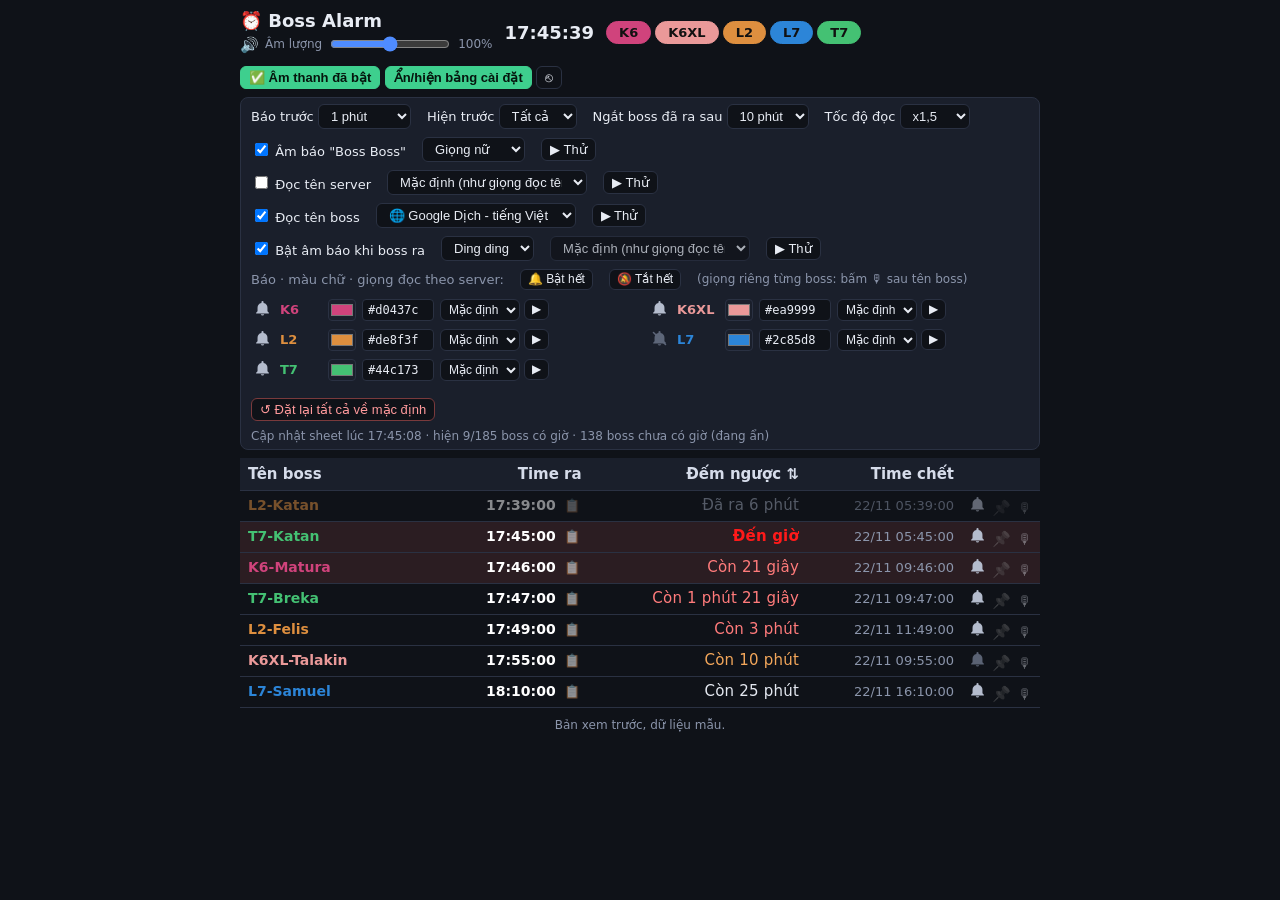
==== commit a105eedc: "Add files via upload" ====
--- a/preview-open.html
+++ b/preview-open.html
@@ -93,6 +93,8 @@
 .brand .volbtn { background: none; border: none; cursor: pointer; font-size: 15px; line-height: 1; padding: 0; }
 .brand .vol input[type=range] { width: 110px; padding: 0; accent-color: #4f8cff; }
 .prow select { max-width: 200px; }
+.copybtn { background: none; border: none; cursor: pointer; font-size: 13px; line-height: 1; padding: 0 2px; margin-left: 6px; opacity: .55; }
+.copybtn:hover { opacity: 1; }
 .btn.danger { border-color: #7a3a3c; color: #ff9a9c; }
 .btn.danger:hover { background: #3a2128; }
 .srow .gbell { flex: none; }
@@ -280,5 +282,5 @@
       <div class="srows"><div class="srow"><button type="button" class="bell gbell"><svg width="17" height="17" viewBox="0 0 24 24" fill="currentColor"><path d="M12 22a2.5 2.5 0 0 0 2.4-2h-4.8A2.5 2.5 0 0 0 12 22zm7-6V11a7 7 0 0 0-5.5-6.8V3a1.5 1.5 0 0 0-3 0v1.2A7 7 0 0 0 5 11v5l-2 2v1h18v-1z"/></svg></button><span class="sname" style="color:#d0437c">K6</span><input type="color" value="#d0437c"><input type="text" class="hex" value="#d0437c" maxlength="7"><span class="vpart"><select><option>Mặc định</option></select><button class="btn mini">▶</button></span></div><div class="srow"><button type="button" class="bell gbell"><svg width="17" height="17" viewBox="0 0 24 24" fill="currentColor"><path d="M12 22a2.5 2.5 0 0 0 2.4-2h-4.8A2.5 2.5 0 0 0 12 22zm7-6V11a7 7 0 0 0-5.5-6.8V3a1.5 1.5 0 0 0-3 0v1.2A7 7 0 0 0 5 11v5l-2 2v1h18v-1z"/></svg></button><span class="sname" style="color:#ea9999">K6XL</span><input type="color" value="#ea9999"><input type="text" class="hex" value="#ea9999" maxlength="7"><span class="vpart"><select><option>Mặc định</option></select><button class="btn mini">▶</button></span></div><div class="srow"><button type="button" class="bell gbell"><svg width="17" height="17" viewBox="0 0 24 24" fill="currentColor"><path d="M12 22a2.5 2.5 0 0 0 2.4-2h-4.8A2.5 2.5 0 0 0 12 22zm7-6V11a7 7 0 0 0-5.5-6.8V3a1.5 1.5 0 0 0-3 0v1.2A7 7 0 0 0 5 11v5l-2 2v1h18v-1z"/></svg></button><span class="sname" style="color:#de8f3f">L2</span><input type="color" value="#de8f3f"><input type="text" class="hex" value="#de8f3f" maxlength="7"><span class="vpart"><select><option>Mặc định</option></select><button class="btn mini">▶</button></span></div><div class="srow"><button type="button" class="bell gbell off"><svg width="17" height="17" viewBox="0 0 24 24" fill="currentColor"><path d="M12 22a2.5 2.5 0 0 0 2.4-2h-4.8A2.5 2.5 0 0 0 12 22zm7-6V11a7 7 0 0 0-5.5-6.8V3a1.5 1.5 0 0 0-3 0v1.2A7 7 0 0 0 5 11v5l-2 2v1h18v-1z"/><path d="M3.5 3.5 20.5 20.5" stroke="currentColor" stroke-width="2.2" stroke-linecap="round" fill="none"/></svg></button><span class="sname" style="color:#2c85d8">L7</span><input type="color" value="#2c85d8"><input type="text" class="hex" value="#2c85d8" maxlength="7"><span class="vpart"><select><option>Mặc định</option></select><button class="btn mini">▶</button></span></div><div class="srow"><button type="button" class="bell gbell"><svg width="17" height="17" viewBox="0 0 24 24" fill="currentColor"><path d="M12 22a2.5 2.5 0 0 0 2.4-2h-4.8A2.5 2.5 0 0 0 12 22zm7-6V11a7 7 0 0 0-5.5-6.8V3a1.5 1.5 0 0 0-3 0v1.2A7 7 0 0 0 5 11v5l-2 2v1h18v-1z"/></svg></button><span class="sname" style="color:#44c173">T7</span><input type="color" value="#44c173"><input type="text" class="hex" value="#44c173" maxlength="7"><span class="vpart"><select><option>Mặc định</option></select><button class="btn mini">▶</button></span></div></div>
       <span class="muted small"></span>
     <div class="prow"><button class="btn danger">↺ Đặt lại tất cả về mặc định</button></div><span class="muted small" style="flex:1 1 100%">Cập nhật sheet lúc 17:45:08 · hiện 9/185 boss có giờ · 138 boss chưa có giờ (đang ẩn)</span></section>
-<table><thead><tr><th>Tên boss</th><th class="num">Time ra</th><th class="num">Đếm ngược ⇅</th><th class="num">Time chết</th><th class="ctl"></th></tr></thead><tbody><tr class="passed"><td class="name" style="color:#de8f3f">L2-Katan</td><td class="num at">17:39:00</td><td class="num cd lvl-x">Đã ra 6 phút</td><td class="num death">22/11 05:39:00</td><td class="ctl"><button class="bell"><svg width="17" height="17" viewBox="0 0 24 24" fill="currentColor"><path d="M12 22a2.5 2.5 0 0 0 2.4-2h-4.8A2.5 2.5 0 0 0 12 22zm7-6V11a7 7 0 0 0-5.5-6.8V3a1.5 1.5 0 0 0-3 0v1.2A7 7 0 0 0 5 11v5l-2 2v1h18v-1z"/></svg></button><button class="pin">📌</button><span class="vbtn">🎙</span></td></tr><tr class="imminent"><td class="name" style="color:#44c173">T7-Katan</td><td class="num at">17:45:00</td><td class="num cd lvl-n">Đến giờ</td><td class="num death">22/11 05:45:00</td><td class="ctl"><button class="bell"><svg width="17" height="17" viewBox="0 0 24 24" fill="currentColor"><path d="M12 22a2.5 2.5 0 0 0 2.4-2h-4.8A2.5 2.5 0 0 0 12 22zm7-6V11a7 7 0 0 0-5.5-6.8V3a1.5 1.5 0 0 0-3 0v1.2A7 7 0 0 0 5 11v5l-2 2v1h18v-1z"/></svg></button><button class="pin">📌</button><span class="vbtn">🎙</span></td></tr><tr class="imminent"><td class="name" style="color:#d0437c">K6-Matura</td><td class="num at">17:46:00</td><td class="num cd lvl-r">Còn 21 giây</td><td class="num death">22/11 09:46:00</td><td class="ctl"><button class="bell"><svg width="17" height="17" viewBox="0 0 24 24" fill="currentColor"><path d="M12 22a2.5 2.5 0 0 0 2.4-2h-4.8A2.5 2.5 0 0 0 12 22zm7-6V11a7 7 0 0 0-5.5-6.8V3a1.5 1.5 0 0 0-3 0v1.2A7 7 0 0 0 5 11v5l-2 2v1h18v-1z"/></svg></button><button class="pin">📌</button><span class="vbtn">🎙</span></td></tr><tr class=""><td class="name" style="color:#44c173">T7-Breka</td><td class="num at">17:47:00</td><td class="num cd lvl-r">Còn 1 phút 21 giây</td><td class="num death">22/11 09:47:00</td><td class="ctl"><button class="bell"><svg width="17" height="17" viewBox="0 0 24 24" fill="currentColor"><path d="M12 22a2.5 2.5 0 0 0 2.4-2h-4.8A2.5 2.5 0 0 0 12 22zm7-6V11a7 7 0 0 0-5.5-6.8V3a1.5 1.5 0 0 0-3 0v1.2A7 7 0 0 0 5 11v5l-2 2v1h18v-1z"/></svg></button><button class="pin">📌</button><span class="vbtn">🎙</span></td></tr><tr class=""><td class="name" style="color:#de8f3f">L2-Felis</td><td class="num at">17:49:00</td><td class="num cd lvl-r">Còn 3 phút</td><td class="num death">22/11 11:49:00</td><td class="ctl"><button class="bell"><svg width="17" height="17" viewBox="0 0 24 24" fill="currentColor"><path d="M12 22a2.5 2.5 0 0 0 2.4-2h-4.8A2.5 2.5 0 0 0 12 22zm7-6V11a7 7 0 0 0-5.5-6.8V3a1.5 1.5 0 0 0-3 0v1.2A7 7 0 0 0 5 11v5l-2 2v1h18v-1z"/></svg></button><button class="pin">📌</button><span class="vbtn">🎙</span></td></tr><tr class=""><td class="name" style="color:#ea9999">K6XL-Talakin</td><td class="num at">17:55:00</td><td class="num cd lvl-m">Còn 10 phút</td><td class="num death">22/11 09:55:00</td><td class="ctl"><button class="bell off"><svg width="17" height="17" viewBox="0 0 24 24" fill="currentColor"><path d="M12 22a2.5 2.5 0 0 0 2.4-2h-4.8A2.5 2.5 0 0 0 12 22zm7-6V11a7 7 0 0 0-5.5-6.8V3a1.5 1.5 0 0 0-3 0v1.2A7 7 0 0 0 5 11v5l-2 2v1h18v-1z"/></svg></button><button class="pin">📌</button><span class="vbtn">🎙</span></td></tr><tr class=""><td class="name" style="color:#2c85d8">L7-Samuel</td><td class="num at">18:10:00</td><td class="num cd lvl-w">Còn 25 phút</td><td class="num death">22/11 16:10:00</td><td class="ctl"><button class="bell"><svg width="17" height="17" viewBox="0 0 24 24" fill="currentColor"><path d="M12 22a2.5 2.5 0 0 0 2.4-2h-4.8A2.5 2.5 0 0 0 12 22zm7-6V11a7 7 0 0 0-5.5-6.8V3a1.5 1.5 0 0 0-3 0v1.2A7 7 0 0 0 5 11v5l-2 2v1h18v-1z"/></svg></button><button class="pin">📌</button><span class="vbtn">🎙</span></td></tr></tbody></table>
+<table><thead><tr><th>Tên boss</th><th class="num">Time ra</th><th class="num">Đếm ngược ⇅</th><th class="num">Time chết</th><th class="ctl"></th></tr></thead><tbody><tr class="passed"><td class="name" style="color:#de8f3f">L2-Katan</td><td class="num at">17:39:00<button type="button" class="copybtn" title="Copy tên boss + time ra (để dán vào chat game)">📋</button></td><td class="num cd lvl-x">Đã ra 6 phút</td><td class="num death">22/11 05:39:00</td><td class="ctl"><button class="bell"><svg width="17" height="17" viewBox="0 0 24 24" fill="currentColor"><path d="M12 22a2.5 2.5 0 0 0 2.4-2h-4.8A2.5 2.5 0 0 0 12 22zm7-6V11a7 7 0 0 0-5.5-6.8V3a1.5 1.5 0 0 0-3 0v1.2A7 7 0 0 0 5 11v5l-2 2v1h18v-1z"/></svg></button><button class="pin">📌</button><span class="vbtn">🎙</span></td></tr><tr class="imminent"><td class="name" style="color:#44c173">T7-Katan</td><td class="num at">17:45:00<button type="button" class="copybtn" title="Copy tên boss + time ra (để dán vào chat game)">📋</button></td><td class="num cd lvl-n">Đến giờ</td><td class="num death">22/11 05:45:00</td><td class="ctl"><button class="bell"><svg width="17" height="17" viewBox="0 0 24 24" fill="currentColor"><path d="M12 22a2.5 2.5 0 0 0 2.4-2h-4.8A2.5 2.5 0 0 0 12 22zm7-6V11a7 7 0 0 0-5.5-6.8V3a1.5 1.5 0 0 0-3 0v1.2A7 7 0 0 0 5 11v5l-2 2v1h18v-1z"/></svg></button><button class="pin">📌</button><span class="vbtn">🎙</span></td></tr><tr class="imminent"><td class="name" style="color:#d0437c">K6-Matura</td><td class="num at">17:46:00<button type="button" class="copybtn" title="Copy tên boss + time ra (để dán vào chat game)">📋</button></td><td class="num cd lvl-r">Còn 21 giây</td><td class="num death">22/11 09:46:00</td><td class="ctl"><button class="bell"><svg width="17" height="17" viewBox="0 0 24 24" fill="currentColor"><path d="M12 22a2.5 2.5 0 0 0 2.4-2h-4.8A2.5 2.5 0 0 0 12 22zm7-6V11a7 7 0 0 0-5.5-6.8V3a1.5 1.5 0 0 0-3 0v1.2A7 7 0 0 0 5 11v5l-2 2v1h18v-1z"/></svg></button><button class="pin">📌</button><span class="vbtn">🎙</span></td></tr><tr class=""><td class="name" style="color:#44c173">T7-Breka</td><td class="num at">17:47:00<button type="button" class="copybtn" title="Copy tên boss + time ra (để dán vào chat game)">📋</button></td><td class="num cd lvl-r">Còn 1 phút 21 giây</td><td class="num death">22/11 09:47:00</td><td class="ctl"><button class="bell"><svg width="17" height="17" viewBox="0 0 24 24" fill="currentColor"><path d="M12 22a2.5 2.5 0 0 0 2.4-2h-4.8A2.5 2.5 0 0 0 12 22zm7-6V11a7 7 0 0 0-5.5-6.8V3a1.5 1.5 0 0 0-3 0v1.2A7 7 0 0 0 5 11v5l-2 2v1h18v-1z"/></svg></button><button class="pin">📌</button><span class="vbtn">🎙</span></td></tr><tr class=""><td class="name" style="color:#de8f3f">L2-Felis</td><td class="num at">17:49:00<button type="button" class="copybtn" title="Copy tên boss + time ra (để dán vào chat game)">📋</button></td><td class="num cd lvl-r">Còn 3 phút</td><td class="num death">22/11 11:49:00</td><td class="ctl"><button class="bell"><svg width="17" height="17" viewBox="0 0 24 24" fill="currentColor"><path d="M12 22a2.5 2.5 0 0 0 2.4-2h-4.8A2.5 2.5 0 0 0 12 22zm7-6V11a7 7 0 0 0-5.5-6.8V3a1.5 1.5 0 0 0-3 0v1.2A7 7 0 0 0 5 11v5l-2 2v1h18v-1z"/></svg></button><button class="pin">📌</button><span class="vbtn">🎙</span></td></tr><tr class=""><td class="name" style="color:#ea9999">K6XL-Talakin</td><td class="num at">17:55:00<button type="button" class="copybtn" title="Copy tên boss + time ra (để dán vào chat game)">📋</button></td><td class="num cd lvl-m">Còn 10 phút</td><td class="num death">22/11 09:55:00</td><td class="ctl"><button class="bell off"><svg width="17" height="17" viewBox="0 0 24 24" fill="currentColor"><path d="M12 22a2.5 2.5 0 0 0 2.4-2h-4.8A2.5 2.5 0 0 0 12 22zm7-6V11a7 7 0 0 0-5.5-6.8V3a1.5 1.5 0 0 0-3 0v1.2A7 7 0 0 0 5 11v5l-2 2v1h18v-1z"/></svg></button><button class="pin">📌</button><span class="vbtn">🎙</span></td></tr><tr class=""><td class="name" style="color:#2c85d8">L7-Samuel</td><td class="num at">18:10:00<button type="button" class="copybtn" title="Copy tên boss + time ra (để dán vào chat game)">📋</button></td><td class="num cd lvl-w">Còn 25 phút</td><td class="num death">22/11 16:10:00</td><td class="ctl"><button class="bell"><svg width="17" height="17" viewBox="0 0 24 24" fill="currentColor"><path d="M12 22a2.5 2.5 0 0 0 2.4-2h-4.8A2.5 2.5 0 0 0 12 22zm7-6V11a7 7 0 0 0-5.5-6.8V3a1.5 1.5 0 0 0-3 0v1.2A7 7 0 0 0 5 11v5l-2 2v1h18v-1z"/></svg></button><button class="pin">📌</button><span class="vbtn">🎙</span></td></tr></tbody></table>
 <p class="muted small foot">Bản xem trước, dữ liệu mẫu.</p></body></html>
